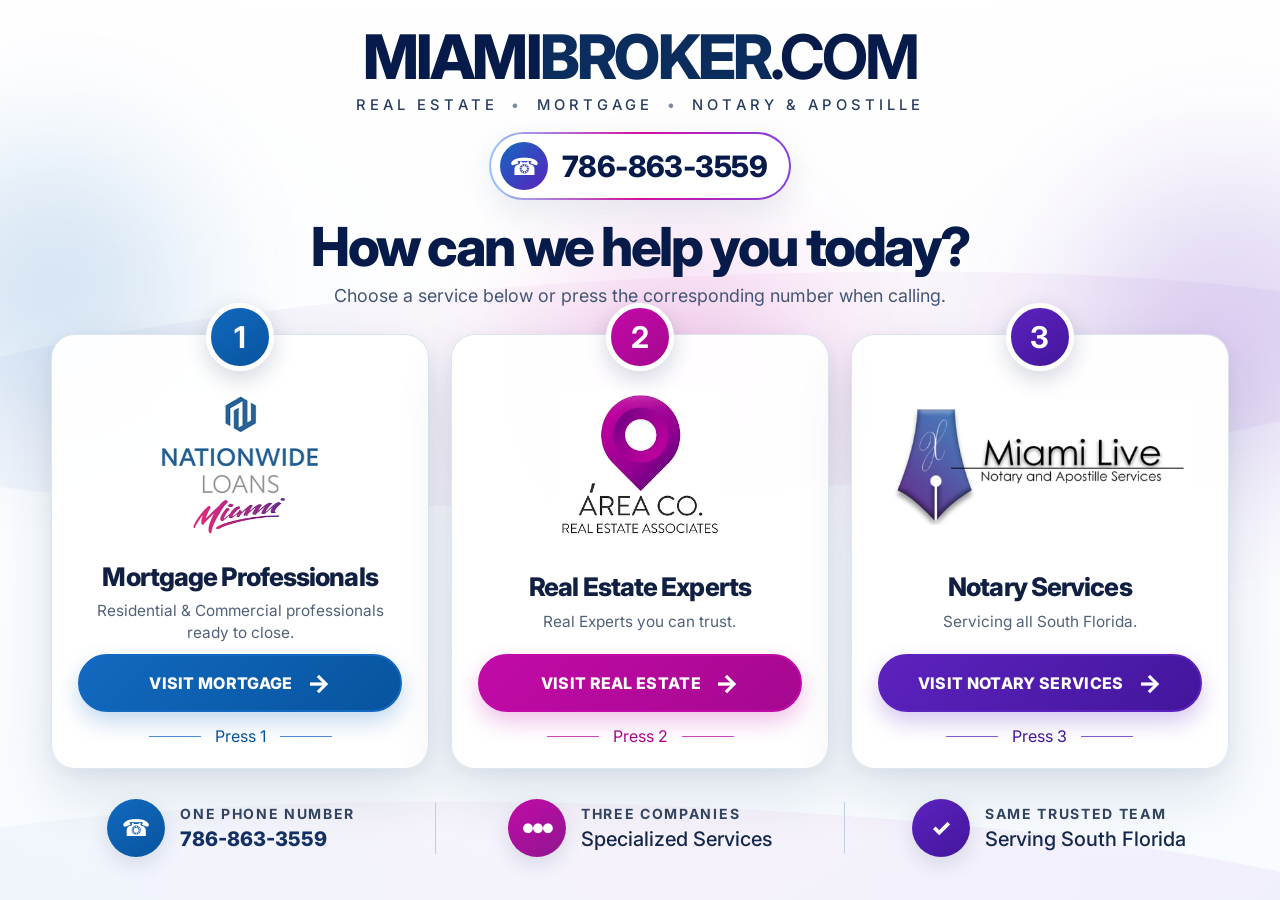
==== index.html @ 097420d4 "Add files via upload" ====
<!doctype html>
<html lang="en">
<head>
  <meta charset="utf-8" />
  <meta name="viewport" content="width=device-width, initial-scale=1" />
  <meta name="theme-color" content="#ffffff" />
  <meta name="description" content="MiamiBroker.com — Mortgage, Real Estate, Notary and Apostille services in South Florida." />
  <title>MiamiBroker.com | Mortgage · Real Estate · Notary</title>
  <link rel="preconnect" href="https://fonts.googleapis.com">
  <link rel="preconnect" href="https://fonts.gstatic.com" crossorigin>
  <link href="https://fonts.googleapis.com/css2?family=Inter:wght@400;500;600;700;800&display=swap" rel="stylesheet">
  <link rel="stylesheet" href="styles.css" />
</head>
<body>
  <main class="page-shell">
    <section class="hero" aria-labelledby="page-title">
      <div class="glow glow-blue"></div>
      <div class="glow glow-pink"></div>
      <div class="glow glow-purple"></div>

      <header class="masthead">
        <a class="wordmark" href="#top" id="top" aria-label="MiamiBroker.com home">
          <span>MIAMI</span><span>BROKER</span><span class="dot-com">.COM</span>
        </a>
        <div class="service-line">REAL ESTATE <span>•</span> MORTGAGE <span>•</span> NOTARY &amp; APOSTILLE</div>

        <a class="phone-pill" href="tel:7868633559" aria-label="Call 786-863-3559">
          <span class="phone-icon" aria-hidden="true">☎</span>
          <span>786-863-3559</span>
        </a>
      </header>

      <div class="intro">
        <h1 id="page-title">How can we help you today?</h1>
        <p>Choose a service below or press the corresponding number when calling.</p>
      </div>

      <div class="service-grid" aria-label="Choose a service">
        <article class="service-card mortgage-card">
          <div class="service-number">1</div>
          <div class="logo-wrap mortgage-logo-wrap">
            <img src="assets/nationwide-loans-miami.png" alt="Nationwide Loans Miami" />
          </div>
          <div class="card-copy">
            <h2>Mortgage Professionals</h2>
            <p>Residential &amp; Commercial professionals ready to close.</p>
          </div>
          <a class="visit-btn mortgage-btn" id="mortgage-link" href="https://nationwideloansmiami.com/">
            <span>VISIT MORTGAGE</span><span class="arrow">→</span>
          </a>
          <div class="press-label"><span></span>Press 1<span></span></div>
        </article>

        <article class="service-card realestate-card">
          <div class="service-number">2</div>
          <div class="logo-wrap area-logo-wrap">
            <img src="assets/area-co-real-estate.png" alt="Área Co. Real Estate Associates" />
          </div>
          <div class="card-copy">
            <h2>Real Estate Experts</h2>
            <p>Real Experts you can trust.</p>
          </div>
          <a class="visit-btn realestate-btn" id="realestate-link" href="https://areaco.netlify.app/">
            <span>VISIT REAL ESTATE</span><span class="arrow">→</span>
          </a>
          <div class="press-label"><span></span>Press 2<span></span></div>
        </article>

        <article class="service-card notary-card">
          <div class="service-number">3</div>
          <div class="logo-wrap notary-logo-wrap">
            <img src="assets/miami-live-notary.png" alt="Miami Live Notary and Apostille Services" />
          </div>
          <div class="card-copy">
            <h2>Notary Services</h2>
            <p>Servicing all South Florida.</p>
          </div>
          <!-- Miami Live URL is controlled in script.js. Add the URL there when the site is ready. -->
          <a class="visit-btn notary-btn" id="notary-link" href="#" aria-disabled="true">
            <span>VISIT NOTARY SERVICES</span><span class="arrow">→</span>
          </a>
          <div class="press-label"><span></span>Press 3<span></span></div>
        </article>
      </div>

      <div class="trust-row" aria-label="MiamiBroker.com advantages">
        <div class="trust-item">
          <div class="trust-icon blue">☎</div>
          <div><strong>ONE PHONE NUMBER</strong><a href="tel:7868633559">786-863-3559</a></div>
        </div>
        <div class="trust-divider"></div>
        <div class="trust-item">
          <div class="trust-icon pink">●●●</div>
          <div><strong>THREE COMPANIES</strong><span>Specialized Services</span></div>
        </div>
        <div class="trust-divider"></div>
        <div class="trust-item">
          <div class="trust-icon purple">✓</div>
          <div><strong>SAME TRUSTED TEAM</strong><span>Serving South Florida</span></div>
        </div>
      </div>
    </section>
  </main>

  <script src="script.js"></script>
</body>
</html>
---- styles.css ----
:root{
  --navy:#071b4a;
  --ink:#0a1d46;
  --muted:#4f6079;
  --blue:#1269bf;
  --blue-dark:#07549e;
  --pink:#c20aa8;
  --magenta:#d20a9a;
  --purple:#5c22be;
  --purple-dark:#43169c;
  --white:#ffffff;
  --line:#d9e3f0;
  --card-shadow:0 24px 55px rgba(16,41,82,.12), 0 4px 15px rgba(16,41,82,.05);
}

*{box-sizing:border-box}
html{scroll-behavior:smooth}
body{
  margin:0;
  font-family:"Inter",system-ui,-apple-system,BlinkMacSystemFont,"Segoe UI",sans-serif;
  color:var(--ink);
  background:#f8fbff;
  -webkit-font-smoothing:antialiased;
}

a{color:inherit}

.page-shell{min-height:100vh;overflow:hidden}
.hero{
  position:relative;
  min-height:100vh;
  padding:28px clamp(20px,4vw,72px) 36px;
  background:
    linear-gradient(180deg,rgba(255,255,255,.94) 0%,rgba(255,255,255,.88) 34%,rgba(247,251,255,.95) 100%),
    radial-gradient(circle at 9% 38%,rgba(18,105,191,.18),transparent 28%),
    radial-gradient(circle at 55% 34%,rgba(210,10,154,.13),transparent 25%),
    radial-gradient(circle at 93% 38%,rgba(92,34,190,.16),transparent 30%);
}

.hero::before,
.hero::after{
  content:"";
  position:absolute;
  left:-12%;right:-12%;
  height:220px;
  pointer-events:none;
  opacity:.72;
}
.hero::before{
  top:31%;
  transform:rotate(-3deg);
  background:linear-gradient(90deg,rgba(18,105,191,.07),rgba(210,10,154,.05),rgba(92,34,190,.07));
  border-radius:50%;
}
.hero::after{
  bottom:-125px;
  transform:rotate(2deg);
  background:linear-gradient(90deg,rgba(18,105,191,.05),rgba(210,10,154,.05),rgba(92,34,190,.08));
  border-radius:50%;
}

.glow{position:absolute;border-radius:50%;filter:blur(70px);opacity:.17;pointer-events:none}
.glow-blue{width:260px;height:260px;left:-80px;top:150px;background:var(--blue)}
.glow-pink{width:250px;height:250px;left:43%;top:250px;background:var(--pink)}
.glow-purple{width:300px;height:300px;right:-100px;top:180px;background:var(--purple)}

.masthead,.intro,.service-grid,.trust-row{position:relative;z-index:2}
.masthead{text-align:center;display:flex;flex-direction:column;align-items:center}
.wordmark{
  display:inline-flex;
  text-decoration:none;
  font-size:clamp(34px,4.8vw,72px);
  line-height:.95;
  font-weight:800;
  letter-spacing:-.045em;
  color:var(--navy);
}
.wordmark span:nth-child(2){color:#0b2d5d}
.dot-com{font-weight:700}
.service-line{
  margin-top:10px;
  font-size:clamp(11px,1.15vw,17px);
  letter-spacing:.28em;
  color:#283c5f;
  font-weight:500;
}
.service-line span{margin:0 .35em;color:#7a88a0}
.phone-pill{
  margin-top:18px;
  display:inline-flex;
  align-items:center;
  gap:14px;
  padding:8px 22px 8px 9px;
  border-radius:999px;
  background:rgba(255,255,255,.94);
  border:2px solid transparent;
  background-image:linear-gradient(#fff,#fff),linear-gradient(90deg,#95c4ff,#d50f9f,#8143df);
  background-origin:border-box;
  background-clip:padding-box,border-box;
  box-shadow:0 12px 34px rgba(28,59,107,.10);
  text-decoration:none;
  font-size:clamp(20px,2.3vw,34px);
  font-weight:800;
  letter-spacing:-.02em;
  color:var(--navy);
}
.phone-icon{
  width:48px;height:48px;border-radius:50%;display:grid;place-items:center;
  color:white;font-size:24px;background:linear-gradient(135deg,var(--blue),var(--purple));
}

.intro{text-align:center;margin:20px auto 28px}
.intro h1{margin:0;font-size:clamp(32px,4.2vw,62px);line-height:1.02;letter-spacing:-.045em;font-weight:800;color:var(--navy)}
.intro p{margin:10px 0 0;font-size:clamp(15px,1.4vw,21px);color:#445676}

.service-grid{
  max-width:1260px;margin:0 auto;
  display:grid;grid-template-columns:repeat(3,minmax(0,1fr));gap:22px;
  align-items:stretch;
}
.service-card{
  --accent:var(--blue);
  --accent-dark:var(--blue-dark);
  position:relative;
  min-height:430px;
  display:flex;flex-direction:column;align-items:center;
  padding:42px 26px 22px;
  border:1px solid rgba(219,229,241,.95);
  border-radius:24px;
  background:rgba(255,255,255,.95);
  box-shadow:var(--card-shadow);
  text-align:center;
  transition:transform .24s ease,box-shadow .24s ease,border-color .24s ease;
}
.service-card:hover{transform:translateY(-5px);box-shadow:0 32px 65px rgba(16,41,82,.16);border-color:color-mix(in srgb,var(--accent) 25%,white)}
.realestate-card{--accent:var(--pink);--accent-dark:#a5088f}
.notary-card{--accent:var(--purple);--accent-dark:var(--purple-dark)}
.service-number{
  position:absolute;top:-32px;left:50%;transform:translateX(-50%);
  width:68px;height:68px;border-radius:50%;display:grid;place-items:center;
  color:white;font-size:30px;font-weight:700;background:linear-gradient(145deg,var(--accent),var(--accent-dark));
  border:5px solid white;box-shadow:0 8px 22px rgba(16,41,82,.18);
}
.logo-wrap{height:175px;width:100%;display:flex;align-items:center;justify-content:center;padding:10px}
.logo-wrap img{display:block;max-width:100%;max-height:150px;object-fit:contain}
.area-logo-wrap img{max-height:154px}
.notary-logo-wrap img{max-height:136px}
.card-copy{min-height:102px;display:flex;flex-direction:column;justify-content:center}
.card-copy h2{margin:0;font-size:clamp(23px,2vw,31px);letter-spacing:-.035em;line-height:1.12;color:#101f42;font-weight:800}
.card-copy p{margin:9px auto 0;max-width:340px;font-size:clamp(15px,1.2vw,19px);line-height:1.42;color:#52617a}
.visit-btn{
  width:100%;min-height:58px;margin-top:auto;
  display:flex;align-items:center;justify-content:center;gap:14px;
  border-radius:999px;border:2px solid var(--accent);
  background:linear-gradient(135deg,var(--accent),var(--accent-dark));
  color:white;text-decoration:none;font-size:16px;font-weight:800;letter-spacing:.02em;
  box-shadow:0 10px 22px color-mix(in srgb,var(--accent) 25%,transparent);
  transition:background .2s ease,color .2s ease,transform .2s ease,box-shadow .2s ease;
}
.visit-btn .arrow{font-size:25px;line-height:1;transition:transform .2s ease}
.visit-btn:hover,
.visit-btn:focus-visible{
  background:white;
  color:var(--accent-dark);
  transform:translateY(-2px);
  box-shadow:0 12px 25px rgba(13,38,78,.12);
  outline:none;
}
.visit-btn:hover .arrow,.visit-btn:focus-visible .arrow{transform:translateX(5px)}
.press-label{margin-top:14px;display:flex;align-items:center;justify-content:center;gap:14px;color:var(--accent-dark);font-size:16px}
.press-label span{width:52px;height:1px;background:var(--accent);opacity:.75}

.trust-row{
  max-width:1260px;margin:30px auto 0;
  display:grid;grid-template-columns:1fr 1px 1fr 1px 1fr;gap:24px;align-items:center;
}
.trust-divider{height:52px;background:#bfd0e4}
.trust-item{display:flex;align-items:center;justify-content:center;gap:15px}
.trust-icon{width:58px;height:58px;border-radius:50%;display:grid;place-items:center;color:white;font-size:23px;font-weight:800;box-shadow:0 8px 20px rgba(23,54,98,.13)}
.trust-icon.blue{background:linear-gradient(145deg,var(--blue),var(--blue-dark))}
.trust-icon.pink{background:linear-gradient(145deg,var(--pink),#8e178f);font-size:13px;letter-spacing:-2px}
.trust-icon.purple{background:linear-gradient(145deg,var(--purple),var(--purple-dark))}
.trust-item strong{display:block;font-size:14px;letter-spacing:.12em;color:#32445f}
.trust-item span,.trust-item a{display:block;margin-top:5px;font-size:20px;text-decoration:none;color:#15284c;font-weight:500}
.trust-item:first-child a{font-weight:800;color:#133064}

@media (max-width:980px){
  .hero{padding-top:24px}
  .service-grid{grid-template-columns:1fr;max-width:620px;gap:52px}
  .service-card{min-height:auto;padding:42px 24px 24px}
  .logo-wrap{height:160px}
  .card-copy{min-height:auto;margin-bottom:24px}
  .trust-row{max-width:620px;grid-template-columns:1fr;gap:18px;margin-top:28px}
  .trust-divider{display:none}
  .trust-item{justify-content:flex-start;padding:0 16px}
}

@media (max-width:600px){
  .hero{padding:22px 14px 28px}
  .wordmark{font-size:clamp(31px,11vw,48px)}
  .service-line{letter-spacing:.17em;line-height:1.55;padding:0 8px}
  .phone-pill{gap:9px;padding-right:16px;font-size:22px}
  .phone-icon{width:42px;height:42px;font-size:20px}
  .intro{margin:20px auto 48px}
  .intro h1{font-size:37px}
  .intro p{font-size:15px;line-height:1.5}
  .service-card{border-radius:20px;padding-left:18px;padding-right:18px}
  .logo-wrap{height:150px}
  .visit-btn{min-height:55px;font-size:14px}
  .trust-item span,.trust-item a{font-size:18px}
}
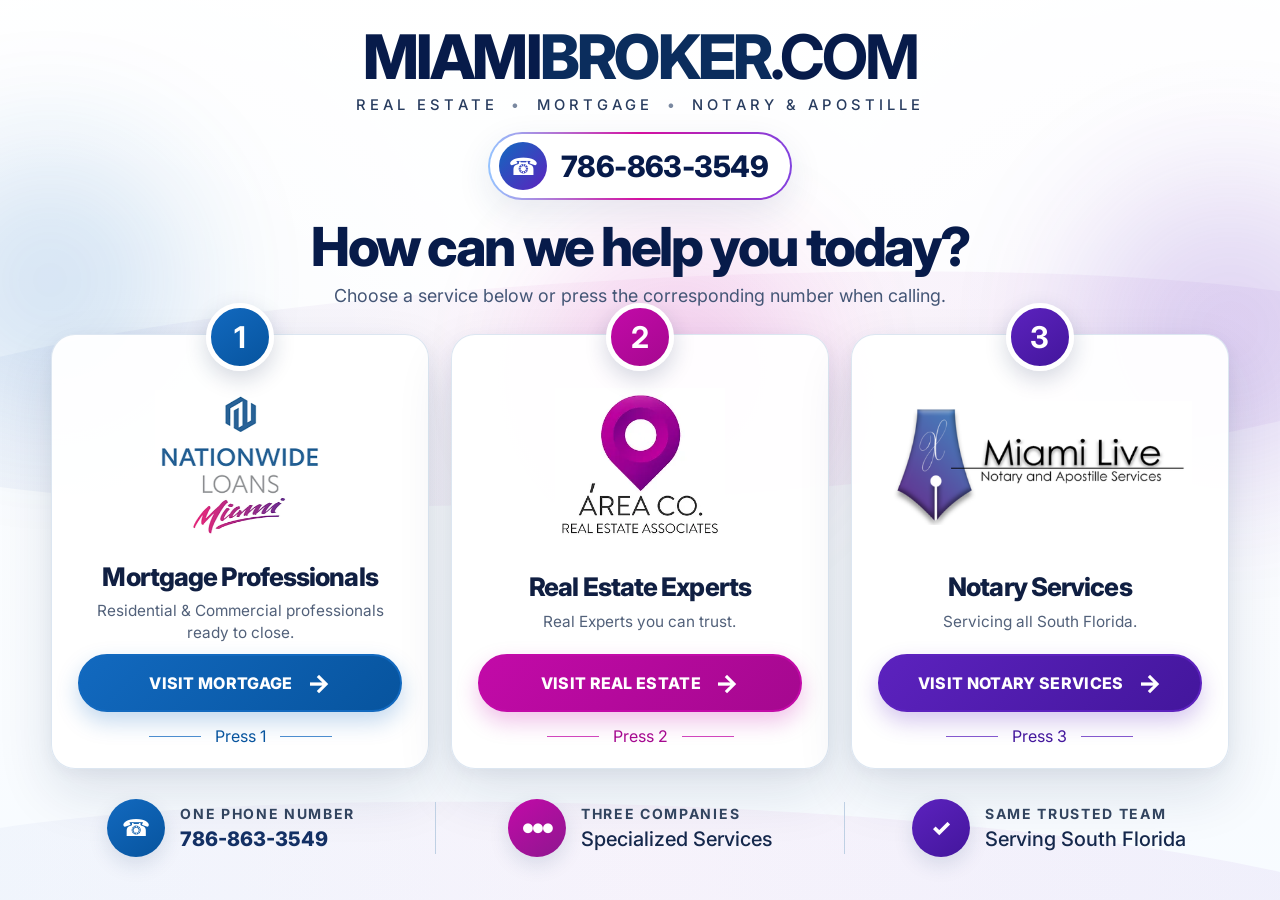
==== commit 09460115: "Add files via upload" ====
--- a/index.html
+++ b/index.html
@@ -24,9 +24,9 @@
         </a>
         <div class="service-line">REAL ESTATE <span>•</span> MORTGAGE <span>•</span> NOTARY &amp; APOSTILLE</div>
 
-        <a class="phone-pill" href="tel:7868633559" aria-label="Call 786-863-3559">
+        <a class="phone-pill" href="tel:7868633549" aria-label="Call 786-863-3549">
           <span class="phone-icon" aria-hidden="true">☎</span>
-          <span>786-863-3559</span>
+          <span>786-863-3549</span>
         </a>
       </header>
 
@@ -86,7 +86,7 @@
       <div class="trust-row" aria-label="MiamiBroker.com advantages">
         <div class="trust-item">
           <div class="trust-icon blue">☎</div>
-          <div><strong>ONE PHONE NUMBER</strong><a href="tel:7868633559">786-863-3559</a></div>
+          <div><strong>ONE PHONE NUMBER</strong><a href="tel:7868633549">786-863-3549</a></div>
         </div>
         <div class="trust-divider"></div>
         <div class="trust-item">
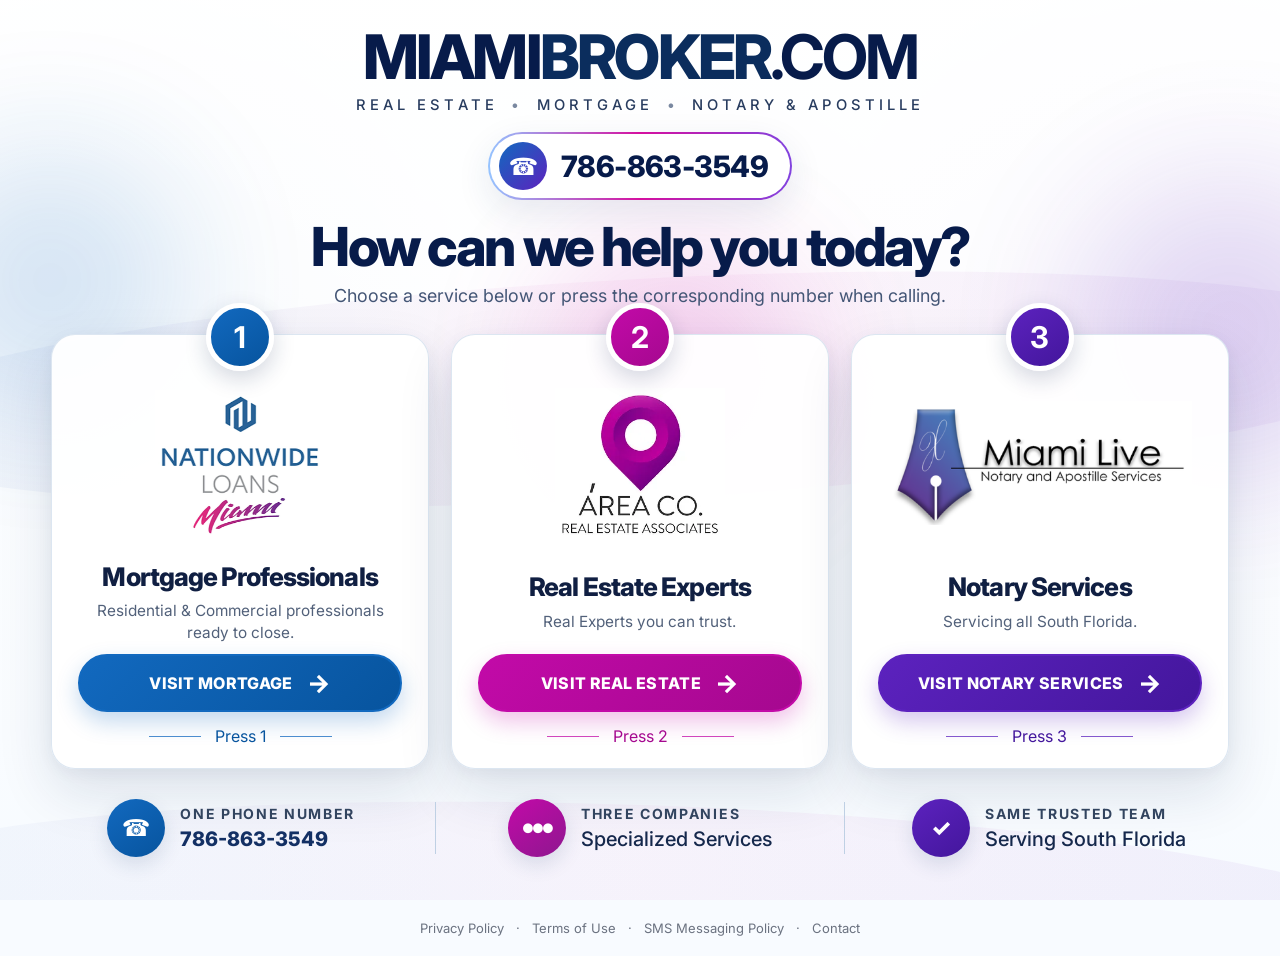
==== commit 8d21fc93: "Update index.html" ====
--- a/index.html
+++ b/index.html
@@ -103,5 +103,20 @@
   </main>
 
   <script src="script.js"></script>
+  <footer style="
+  text-align:center;
+  padding:20px 15px;
+  font-family:Inter, Arial, sans-serif;
+  font-size:13px;
+  color:#6b7280;
+">
+  <a href="/legal/#privacy" style="color:inherit;text-decoration:none;">Privacy Policy</a>
+  <span style="margin:0 8px;">·</span>
+  <a href="/legal/#terms" style="color:inherit;text-decoration:none;">Terms of Use</a>
+  <span style="margin:0 8px;">·</span>
+  <a href="/legal/#sms" style="color:inherit;text-decoration:none;">SMS Messaging Policy</a>
+  <span style="margin:0 8px;">·</span>
+  <a href="/legal/#contact" style="color:inherit;text-decoration:none;">Contact</a>
+</footer>
 </body>
 </html>
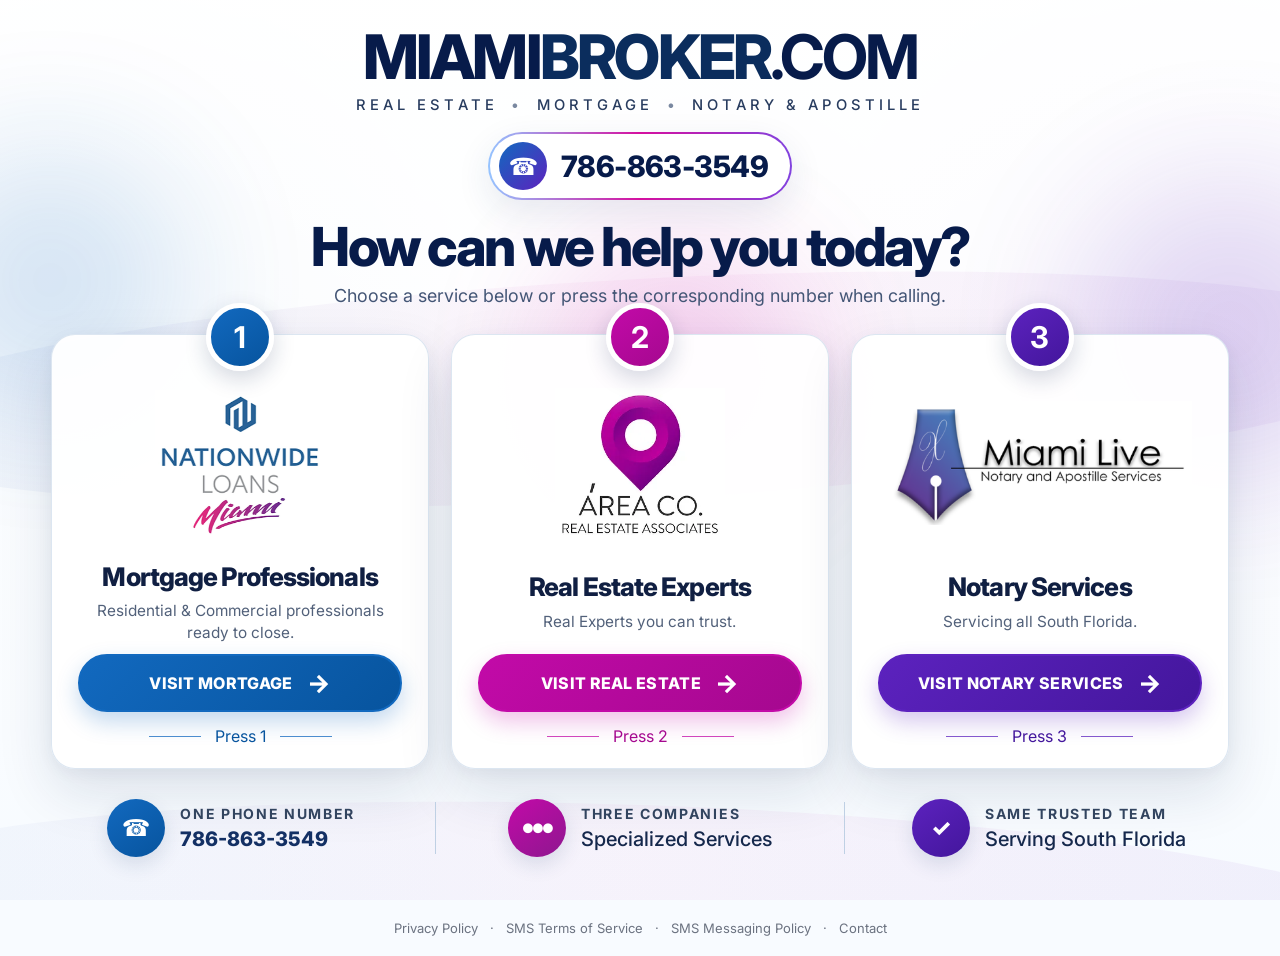
==== commit 2c671b72: "Update index.html" ====
--- a/index.html
+++ b/index.html
@@ -112,7 +112,7 @@
 ">
   <a href="/legal/#privacy" style="color:inherit;text-decoration:none;">Privacy Policy</a>
   <span style="margin:0 8px;">·</span>
-  <a href="/legal/#terms" style="color:inherit;text-decoration:none;">Terms of Use</a>
+  <a href="/legal/#terms" style="color:inherit;text-decoration:none;">SMS Terms of Service</a>
   <span style="margin:0 8px;">·</span>
   <a href="/legal/#sms" style="color:inherit;text-decoration:none;">SMS Messaging Policy</a>
   <span style="margin:0 8px;">·</span>
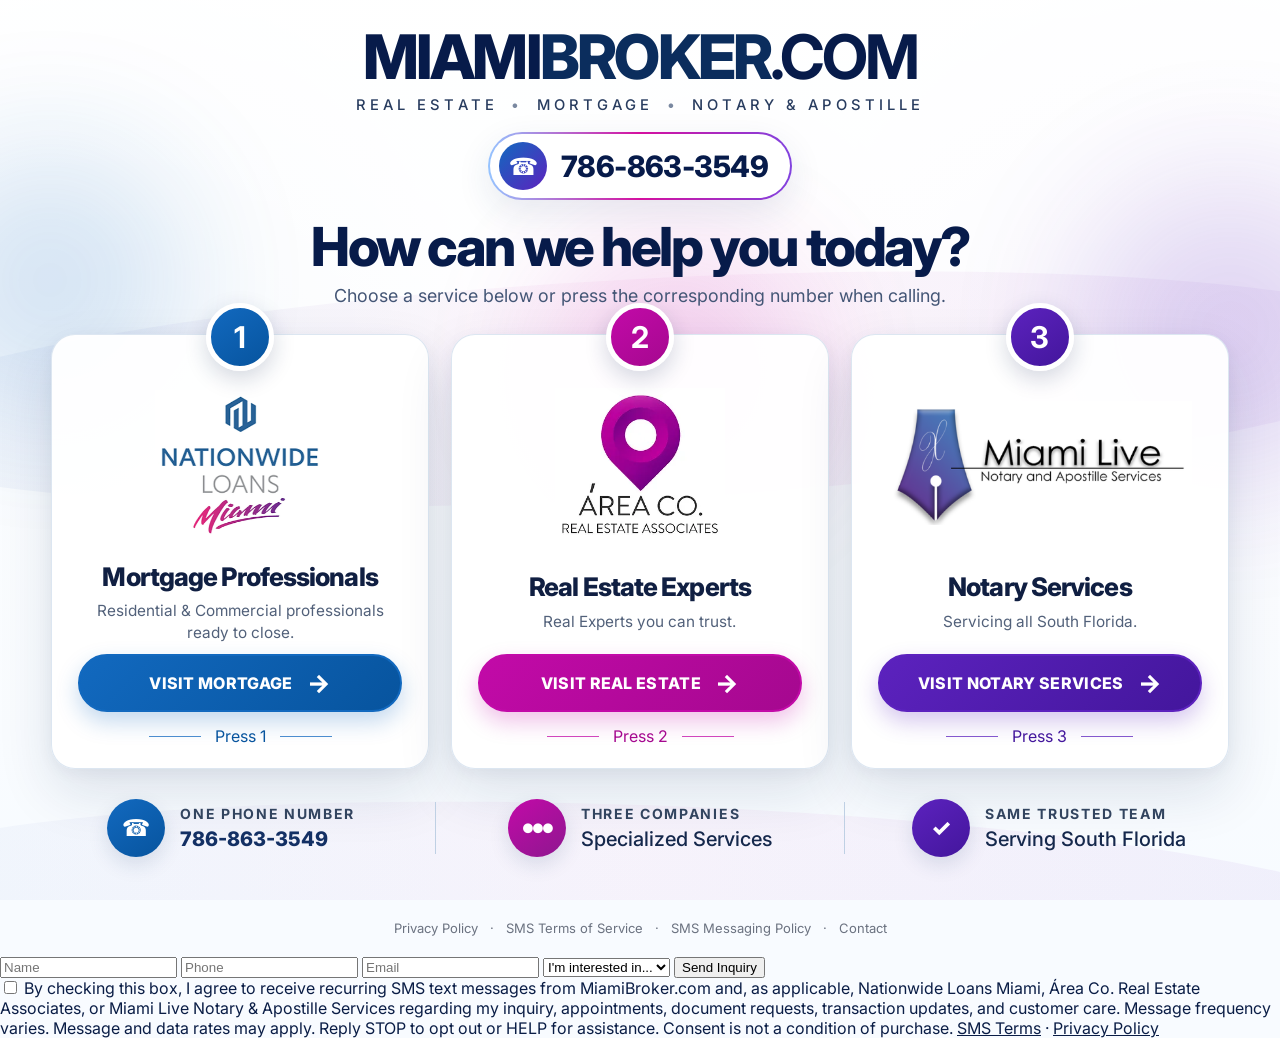
==== commit f56aa8e5: "Update index.html" ====
--- a/index.html
+++ b/index.html
@@ -120,3 +120,72 @@
 </footer>
 </body>
 </html>
+<!-- COMPACT CONTACT / SMS OPT-IN FORM -->
+<section class="mini-contact">
+  <form
+    name="miamibroker-contact"
+    method="POST"
+    data-netlify="true"
+    action="/"
+    class="mini-contact-form"
+  >
+    <input type="hidden" name="form-name" value="miamibroker-contact">
+
+    <div class="mini-contact-top">
+
+      <input
+        type="text"
+        name="name"
+        placeholder="Name"
+        aria-label="Name"
+        required
+      >
+
+      <input
+        type="tel"
+        name="phone"
+        placeholder="Phone"
+        aria-label="Phone"
+        required
+      >
+
+      <input
+        type="email"
+        name="email"
+        placeholder="Email"
+        aria-label="Email"
+      >
+
+      <select name="service" aria-label="Service">
+        <option value="">I'm interested in...</option>
+        <option value="Nationwide Loans Miami">Mortgage</option>
+        <option value="Area Co Real Estate Associates">Real Estate</option>
+        <option value="Miami Live Notary and Apostille">Notary / Apostille</option>
+      </select>
+
+      <button type="submit">Send Inquiry</button>
+
+    </div>
+
+    <label class="sms-consent">
+      <input
+        type="checkbox"
+        name="sms_consent"
+        value="Yes"
+      >
+
+      <span>
+        By checking this box, I agree to receive recurring SMS text messages
+        from MiamiBroker.com and, as applicable, Nationwide Loans Miami,
+        Área Co. Real Estate Associates, or Miami Live Notary & Apostille
+        Services regarding my inquiry, appointments, document requests,
+        transaction updates, and customer care. Message frequency varies.
+        Message and data rates may apply. Reply STOP to opt out or HELP for
+        assistance. Consent is not a condition of purchase.
+        <a href="/legal/#terms">SMS Terms</a> ·
+        <a href="/legal/#privacy">Privacy Policy</a>
+      </span>
+    </label>
+
+  </form>
+</section>
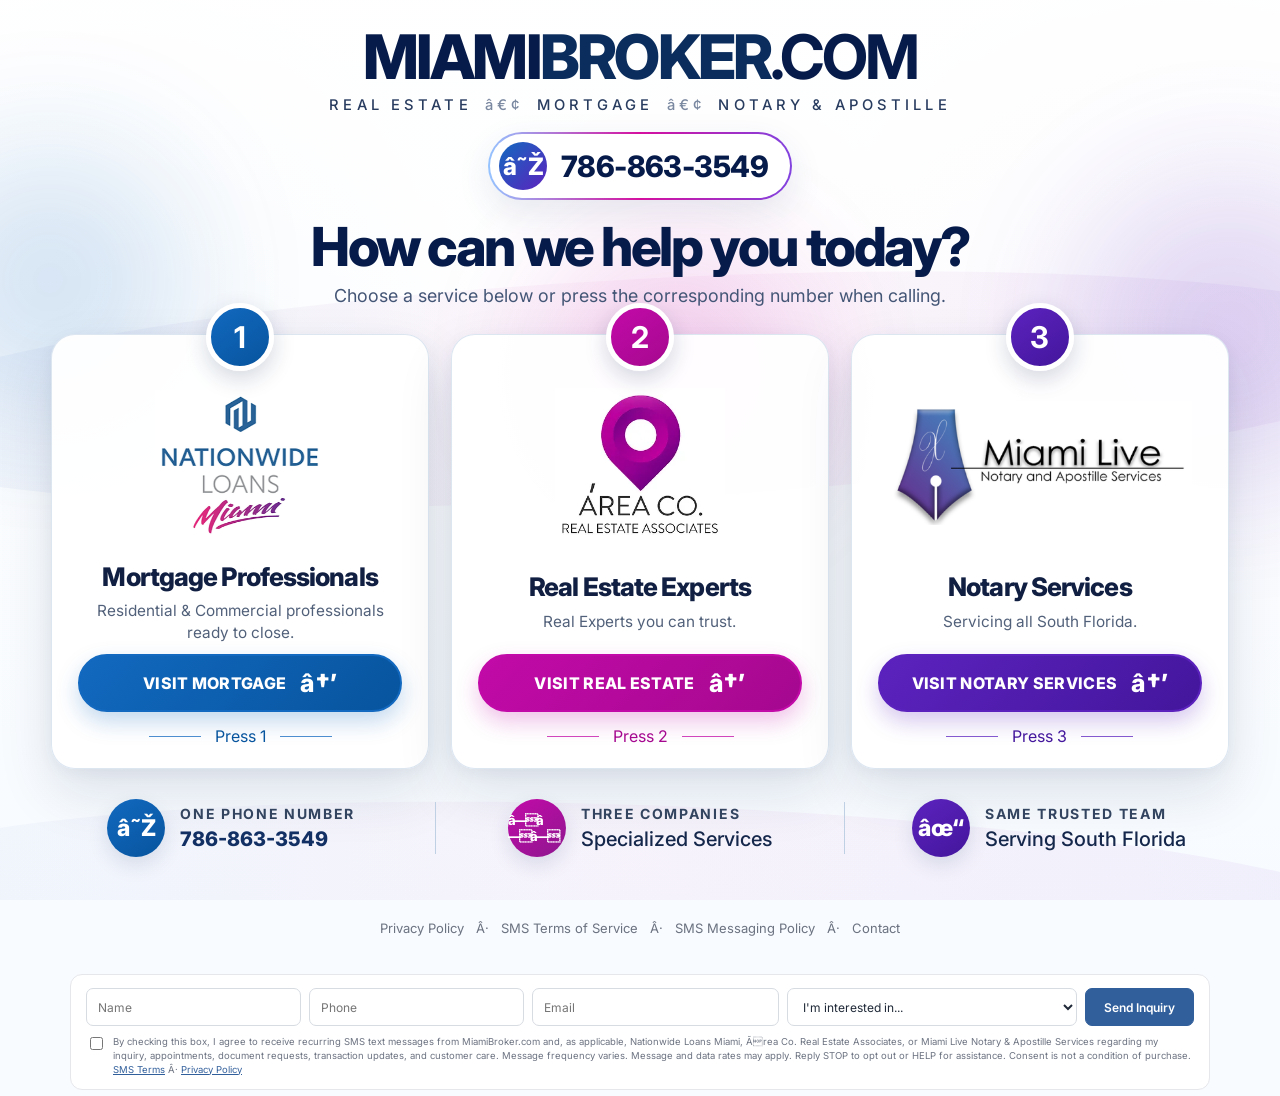
==== commit 237939ad: "Update index.html" ====
--- a/index.html
+++ b/index.html
@@ -1,5 +1,107 @@
 <!doctype html>
 <html lang="en">
+  <style>
+  .mini-contact {
+    width: 100%;
+    max-width: 1180px;
+    margin: 18px auto 6px;
+    padding: 0 20px;
+    font-family: Inter, Arial, sans-serif;
+  }
+
+  .mini-contact-form {
+    padding: 13px 15px;
+    border: 1px solid #e5e7eb;
+    border-radius: 12px;
+    background: #ffffff;
+  }
+
+  .mini-contact-top {
+    display: grid;
+    grid-template-columns: 1fr 1fr 1.15fr 1.35fr auto;
+    gap: 8px;
+    align-items: center;
+  }
+
+  .mini-contact input[type="text"],
+  .mini-contact input[type="tel"],
+  .mini-contact input[type="email"],
+  .mini-contact select {
+    width: 100%;
+    height: 38px;
+    padding: 0 11px;
+    border: 1px solid #d7dce2;
+    border-radius: 7px;
+    background: #fff;
+    color: #1f2937;
+    font-family: inherit;
+    font-size: 12px;
+    outline: none;
+  }
+
+  .mini-contact input:focus,
+  .mini-contact select:focus {
+    border-color: #315f9b;
+  }
+
+  .mini-contact button {
+    height: 38px;
+    padding: 0 18px;
+    border: 1px solid #315f9b;
+    border-radius: 7px;
+    background: #315f9b;
+    color: #ffffff;
+    font-family: inherit;
+    font-size: 12px;
+    font-weight: 600;
+    cursor: pointer;
+    white-space: nowrap;
+    transition: all .2s ease;
+  }
+
+  .mini-contact button:hover {
+    background: #ffffff;
+    color: #315f9b;
+  }
+
+  .sms-consent {
+    display: flex;
+    align-items: flex-start;
+    gap: 7px;
+    margin-top: 9px;
+    color: #6b7280;
+    font-size: 9.5px;
+    line-height: 1.45;
+  }
+
+  .sms-consent input {
+    margin-top: 2px;
+    flex: 0 0 auto;
+  }
+
+  .sms-consent a {
+    color: #315f9b;
+    text-decoration: underline;
+  }
+
+  @media (max-width: 850px) {
+    .mini-contact-top {
+      grid-template-columns: 1fr 1fr;
+    }
+
+    .mini-contact button {
+      width: 100%;
+    }
+  }
+
+  @media (max-width: 520px) {
+    .mini-contact-top {
+      grid-template-columns: 1fr;
+    }
+  }
+</style>
+
+</head>
 <head>
   <meta charset="utf-8" />
   <meta name="viewport" content="width=device-width, initial-scale=1" />
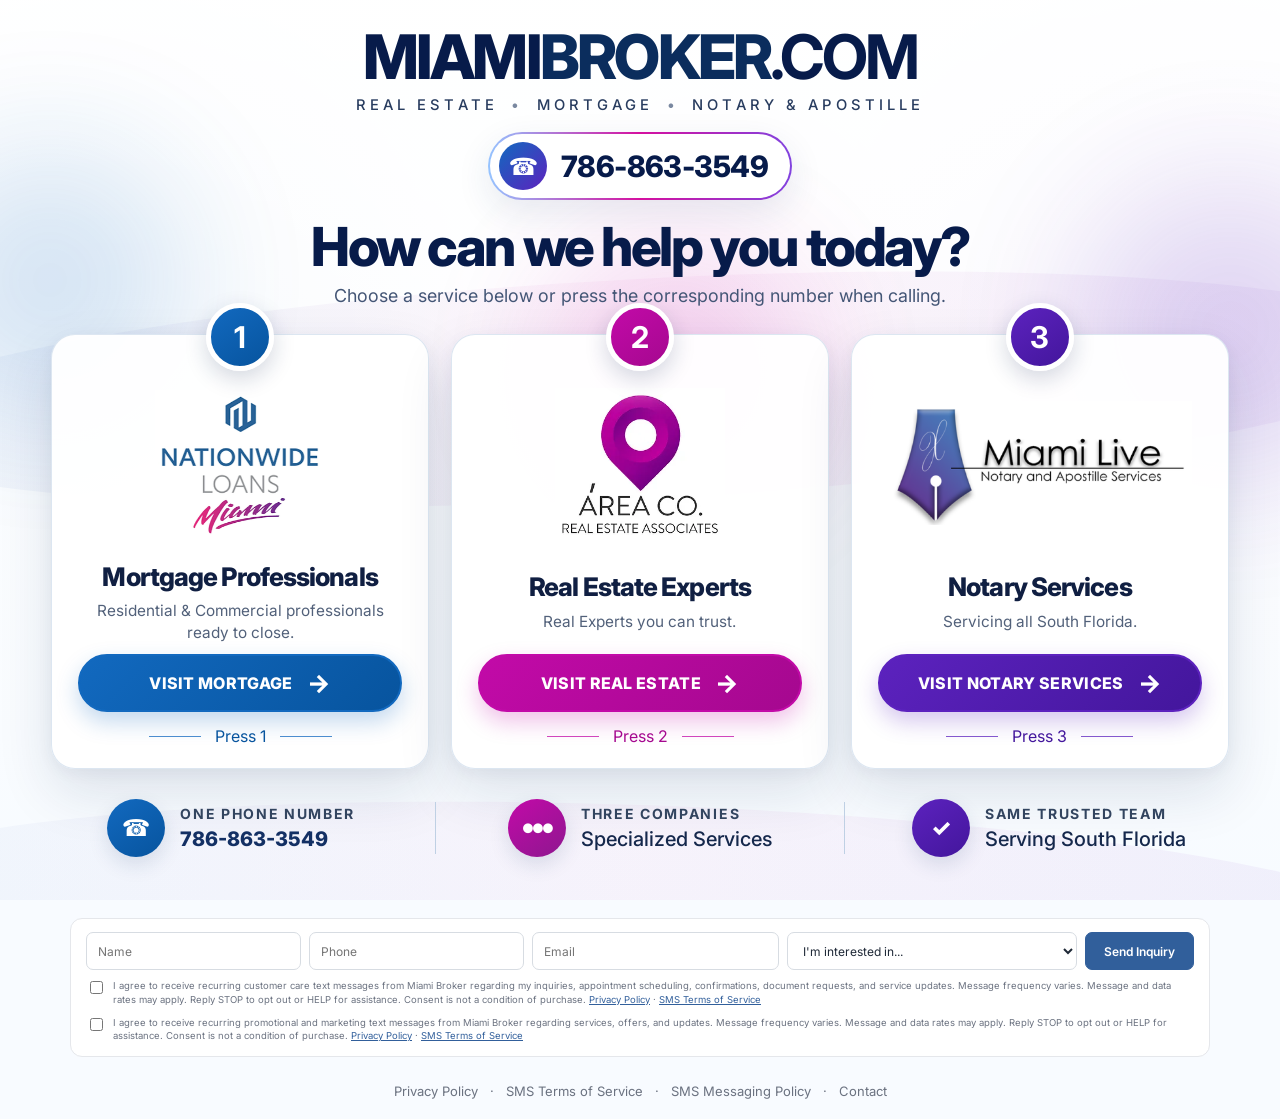
==== commit 537c542b: "Update index.html" ====
--- a/index.html
+++ b/index.html
@@ -1,5 +1,6 @@
 <!doctype html>
 <html lang="en">
+<head>
   <style>
   .mini-contact {
     width: 100%;
@@ -101,8 +102,6 @@
   }
 </style>
 
-</head>
-<head>
   <meta charset="utf-8" />
   <meta name="viewport" content="width=device-width, initial-scale=1" />
   <meta name="theme-color" content="#ffffff" />
@@ -203,9 +202,102 @@
       </div>
     </section>
   </main>
-
-  <script src="script.js"></script>
-  <footer style="
+<!-- COMPACT CONTACT / SMS OPT-IN FORM -->
+<section class="mini-contact">
+  <form
+    name="miamibroker-contact"
+    method="POST"
+    data-netlify="true"
+    action="/"
+    class="mini-contact-form"
+  >
+    <input type="hidden" name="form-name" value="miamibroker-contact">
+
+    <div class="mini-contact-top">
+
+      <input
+        type="text"
+        name="name"
+        placeholder="Name"
+        aria-label="Name"
+        required
+      >
+
+      <input
+        type="tel"
+        name="phone"
+        placeholder="Phone"
+        aria-label="Phone"
+        required
+      >
+
+      <input
+        type="email"
+        name="email"
+        placeholder="Email"
+        aria-label="Email"
+      >
+
+      <select name="service" aria-label="Service">
+        <option value="">I'm interested in...</option>
+        <option value="Nationwide Loans Miami">Mortgage</option>
+        <option value="Area Co Real Estate Associates">Real Estate</option>
+        <option value="Miami Live Notary and Apostille">Notary / Apostille</option>
+      </select>
+
+      <button type="submit">Send Inquiry</button>
+
+    </div>
+
+   
+
+<!-- CUSTOMER CARE SMS CONSENT -->
+<label class="sms-consent">
+  <input
+    type="checkbox"
+    name="sms_consent"
+    value="Yes"
+  >
+
+  <span>
+    I agree to receive recurring customer care text messages from
+    Miami Broker regarding my inquiries, appointment scheduling,
+    confirmations, document requests, and service updates.
+    Message frequency varies. Message and data rates may apply.
+    Reply STOP to opt out or HELP for assistance.
+    Consent is not a condition of purchase.
+    <a href="/legal/#privacy">Privacy Policy</a> ·
+    <a href="/legal/#terms">SMS Terms of Service</a>
+  </span>
+</label>
+
+<!-- OPTIONAL MARKETING SMS CONSENT -->
+<label class="sms-consent">
+  <input
+    type="checkbox"
+    name="marketing_sms_consent"
+    value="Yes"
+  >
+
+  <span>
+    I agree to receive recurring promotional and marketing text
+    messages from Miami Broker regarding services, offers,
+    and updates. Message frequency varies.
+    Message and data rates may apply.
+    Reply STOP to opt out or HELP for assistance.
+    Consent is not a condition of purchase.
+    <a href="/legal/#privacy">Privacy Policy</a> ·
+    <a href="/legal/#terms">SMS Terms of Service</a>
+  </span>
+</label>
+     
+    
+
+  </form>
+  </section>
+
+<script src="script.js"></script>
+ <footer style="
   text-align:center;
   padding:20px 15px;
   font-family:Inter, Arial, sans-serif;
@@ -222,72 +314,5 @@
 </footer>
 </body>
 </html>
-<!-- COMPACT CONTACT / SMS OPT-IN FORM -->
-<section class="mini-contact">
-  <form
-    name="miamibroker-contact"
-    method="POST"
-    data-netlify="true"
-    action="/"
-    class="mini-contact-form"
-  >
-    <input type="hidden" name="form-name" value="miamibroker-contact">
-
-    <div class="mini-contact-top">
-
-      <input
-        type="text"
-        name="name"
-        placeholder="Name"
-        aria-label="Name"
-        required
-      >
-
-      <input
-        type="tel"
-        name="phone"
-        placeholder="Phone"
-        aria-label="Phone"
-        required
-      >
-
-      <input
-        type="email"
-        name="email"
-        placeholder="Email"
-        aria-label="Email"
-      >
-
-      <select name="service" aria-label="Service">
-        <option value="">I'm interested in...</option>
-        <option value="Nationwide Loans Miami">Mortgage</option>
-        <option value="Area Co Real Estate Associates">Real Estate</option>
-        <option value="Miami Live Notary and Apostille">Notary / Apostille</option>
-      </select>
-
-      <button type="submit">Send Inquiry</button>
-
-    </div>
-
-    <label class="sms-consent">
-      <input
-        type="checkbox"
-        name="sms_consent"
-        value="Yes"
-      >
-
-      <span>
-        By checking this box, I agree to receive recurring SMS text messages
-        from MiamiBroker.com and, as applicable, Nationwide Loans Miami,
-        Área Co. Real Estate Associates, or Miami Live Notary & Apostille
-        Services regarding my inquiry, appointments, document requests,
-        transaction updates, and customer care. Message frequency varies.
-        Message and data rates may apply. Reply STOP to opt out or HELP for
-        assistance. Consent is not a condition of purchase.
-        <a href="/legal/#terms">SMS Terms</a> ·
-        <a href="/legal/#privacy">Privacy Policy</a>
-      </span>
-    </label>
-
-  </form>
-</section>
+
+
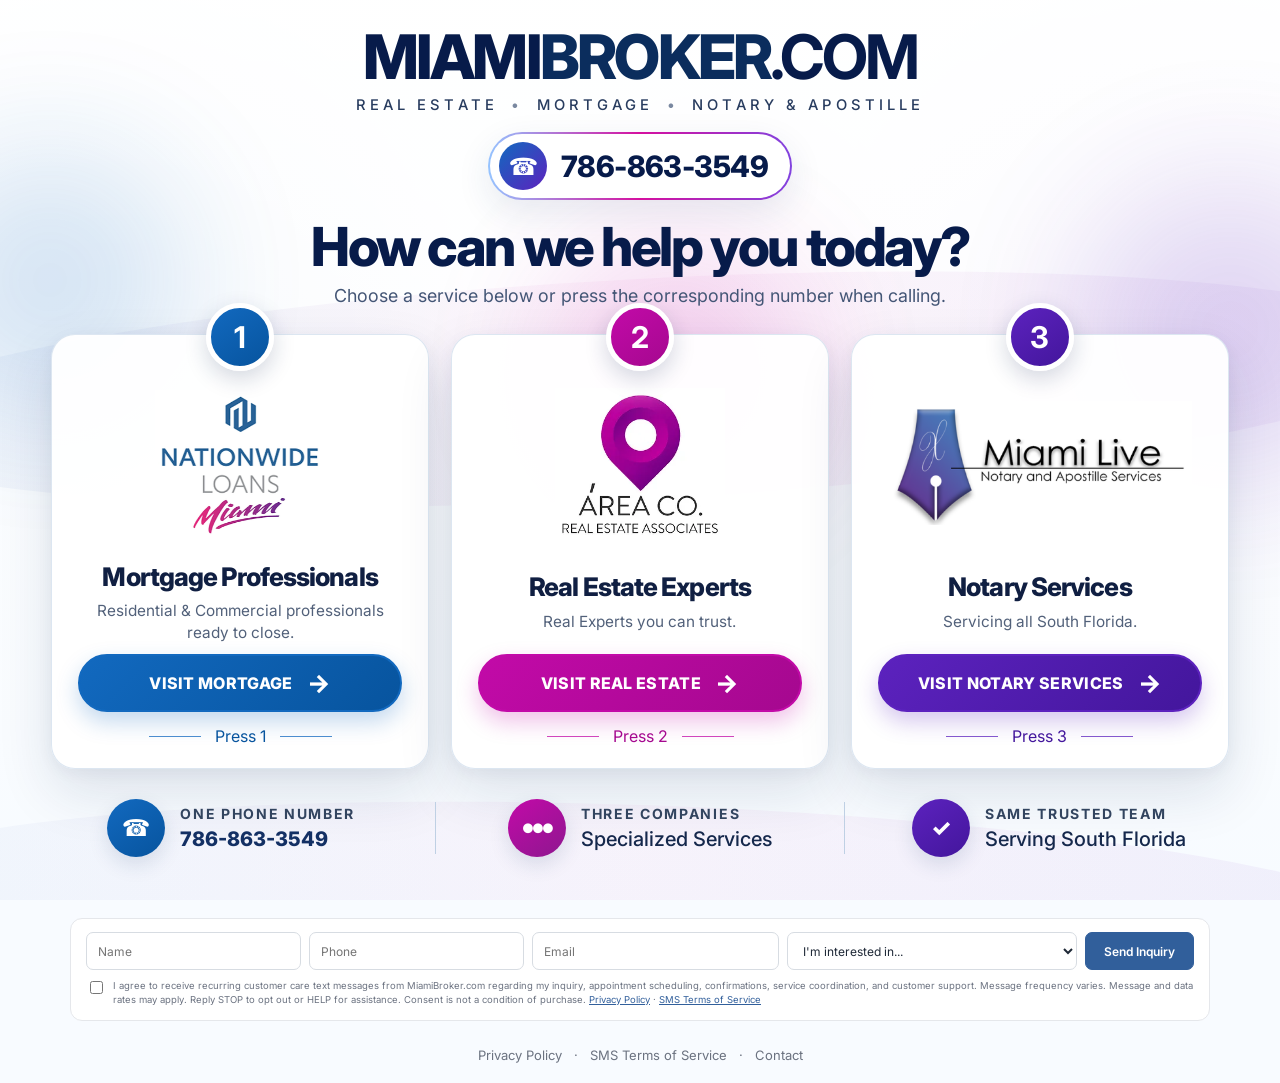
==== commit 780beecd: "Update index.html" ====
--- a/index.html
+++ b/index.html
@@ -112,7 +112,9 @@
   <link href="https://fonts.googleapis.com/css2?family=Inter:wght@400;500;600;700;800&display=swap" rel="stylesheet">
   <link rel="stylesheet" href="styles.css" />
 </head>
+
 <body>
+
   <main class="page-shell">
     <section class="hero" aria-labelledby="page-title">
       <div class="glow glow-blue"></div>
@@ -123,7 +125,10 @@
         <a class="wordmark" href="#top" id="top" aria-label="MiamiBroker.com home">
           <span>MIAMI</span><span>BROKER</span><span class="dot-com">.COM</span>
         </a>
-        <div class="service-line">REAL ESTATE <span>•</span> MORTGAGE <span>•</span> NOTARY &amp; APOSTILLE</div>
+
+        <div class="service-line">
+          REAL ESTATE <span>•</span> MORTGAGE <span>•</span> NOTARY &amp; APOSTILLE
+        </div>
 
         <a class="phone-pill" href="tel:7868633549" aria-label="Call 786-863-3549">
           <span class="phone-icon" aria-hidden="true">☎</span>
@@ -137,182 +142,274 @@
       </div>
 
       <div class="service-grid" aria-label="Choose a service">
+
         <article class="service-card mortgage-card">
           <div class="service-number">1</div>
+
           <div class="logo-wrap mortgage-logo-wrap">
             <img src="assets/nationwide-loans-miami.png" alt="Nationwide Loans Miami" />
           </div>
+
           <div class="card-copy">
             <h2>Mortgage Professionals</h2>
             <p>Residential &amp; Commercial professionals ready to close.</p>
           </div>
-          <a class="visit-btn mortgage-btn" id="mortgage-link" href="https://nationwideloansmiami.com/">
-            <span>VISIT MORTGAGE</span><span class="arrow">→</span>
+
+          <a
+            class="visit-btn mortgage-btn"
+            id="mortgage-link"
+            href="https://nationwideloansmiami.com/"
+          >
+            <span>VISIT MORTGAGE</span>
+            <span class="arrow">→</span>
           </a>
-          <div class="press-label"><span></span>Press 1<span></span></div>
+
+          <div class="press-label">
+            <span></span>Press 1<span></span>
+          </div>
         </article>
+
 
         <article class="service-card realestate-card">
           <div class="service-number">2</div>
+
           <div class="logo-wrap area-logo-wrap">
-            <img src="assets/area-co-real-estate.png" alt="Área Co. Real Estate Associates" />
-          </div>
+            <img
+              src="assets/area-co-real-estate.png"
+              alt="Área Co. Real Estate Associates"
+            />
+          </div>
+
           <div class="card-copy">
             <h2>Real Estate Experts</h2>
             <p>Real Experts you can trust.</p>
           </div>
-          <a class="visit-btn realestate-btn" id="realestate-link" href="https://areaco.netlify.app/">
-            <span>VISIT REAL ESTATE</span><span class="arrow">→</span>
+
+          <a
+            class="visit-btn realestate-btn"
+            id="realestate-link"
+            href="https://areaco.netlify.app/"
+          >
+            <span>VISIT REAL ESTATE</span>
+            <span class="arrow">→</span>
           </a>
-          <div class="press-label"><span></span>Press 2<span></span></div>
+
+          <div class="press-label">
+            <span></span>Press 2<span></span>
+          </div>
         </article>
+
 
         <article class="service-card notary-card">
           <div class="service-number">3</div>
+
           <div class="logo-wrap notary-logo-wrap">
-            <img src="assets/miami-live-notary.png" alt="Miami Live Notary and Apostille Services" />
-          </div>
+            <img
+              src="assets/miami-live-notary.png"
+              alt="Miami Live Notary and Apostille Services"
+            />
+          </div>
+
           <div class="card-copy">
             <h2>Notary Services</h2>
             <p>Servicing all South Florida.</p>
           </div>
+
           <!-- Miami Live URL is controlled in script.js. Add the URL there when the site is ready. -->
-          <a class="visit-btn notary-btn" id="notary-link" href="#" aria-disabled="true">
-            <span>VISIT NOTARY SERVICES</span><span class="arrow">→</span>
+          <a
+            class="visit-btn notary-btn"
+            id="notary-link"
+            href="#"
+            aria-disabled="true"
+          >
+            <span>VISIT NOTARY SERVICES</span>
+            <span class="arrow">→</span>
           </a>
-          <div class="press-label"><span></span>Press 3<span></span></div>
+
+          <div class="press-label">
+            <span></span>Press 3<span></span>
+          </div>
         </article>
+
       </div>
 
+
       <div class="trust-row" aria-label="MiamiBroker.com advantages">
+
         <div class="trust-item">
           <div class="trust-icon blue">☎</div>
-          <div><strong>ONE PHONE NUMBER</strong><a href="tel:7868633549">786-863-3549</a></div>
+          <div>
+            <strong>ONE PHONE NUMBER</strong>
+            <a href="tel:7868633549">786-863-3549</a>
+          </div>
         </div>
+
         <div class="trust-divider"></div>
+
         <div class="trust-item">
           <div class="trust-icon pink">●●●</div>
-          <div><strong>THREE COMPANIES</strong><span>Specialized Services</span></div>
+          <div>
+            <strong>THREE COMPANIES</strong>
+            <span>Specialized Services</span>
+          </div>
         </div>
+
         <div class="trust-divider"></div>
+
         <div class="trust-item">
           <div class="trust-icon purple">✓</div>
-          <div><strong>SAME TRUSTED TEAM</strong><span>Serving South Florida</span></div>
+          <div>
+            <strong>SAME TRUSTED TEAM</strong>
+            <span>Serving South Florida</span>
+          </div>
         </div>
+
       </div>
     </section>
   </main>
-<!-- COMPACT CONTACT / SMS OPT-IN FORM -->
-<section class="mini-contact">
-  <form
-    name="miamibroker-contact"
-    method="POST"
-    data-netlify="true"
-    action="/"
-    class="mini-contact-form"
-  >
-    <input type="hidden" name="form-name" value="miamibroker-contact">
-
-    <div class="mini-contact-top">
+
+
+  <!-- COMPACT CONTACT / CUSTOMER CARE SMS OPT-IN FORM -->
+
+  <section class="mini-contact">
+
+    <form
+      name="miamibroker-contact"
+      method="POST"
+      data-netlify="true"
+      action="/"
+      class="mini-contact-form"
+    >
 
       <input
-        type="text"
-        name="name"
-        placeholder="Name"
-        aria-label="Name"
-        required
+        type="hidden"
+        name="form-name"
+        value="miamibroker-contact"
       >
 
-      <input
-        type="tel"
-        name="phone"
-        placeholder="Phone"
-        aria-label="Phone"
-        required
-      >
-
-      <input
-        type="email"
-        name="email"
-        placeholder="Email"
-        aria-label="Email"
-      >
-
-      <select name="service" aria-label="Service">
-        <option value="">I'm interested in...</option>
-        <option value="Nationwide Loans Miami">Mortgage</option>
-        <option value="Area Co Real Estate Associates">Real Estate</option>
-        <option value="Miami Live Notary and Apostille">Notary / Apostille</option>
-      </select>
-
-      <button type="submit">Send Inquiry</button>
-
-    </div>
-
-   
-
-<!-- CUSTOMER CARE SMS CONSENT -->
-<label class="sms-consent">
-  <input
-    type="checkbox"
-    name="sms_consent"
-    value="Yes"
-  >
-
-  <span>
-    I agree to receive recurring customer care text messages from
-    Miami Broker regarding my inquiries, appointment scheduling,
-    confirmations, document requests, and service updates.
-    Message frequency varies. Message and data rates may apply.
-    Reply STOP to opt out or HELP for assistance.
-    Consent is not a condition of purchase.
-    <a href="/legal/#privacy">Privacy Policy</a> ·
-    <a href="/legal/#terms">SMS Terms of Service</a>
-  </span>
-</label>
-
-<!-- OPTIONAL MARKETING SMS CONSENT -->
-<label class="sms-consent">
-  <input
-    type="checkbox"
-    name="marketing_sms_consent"
-    value="Yes"
-  >
-
-  <span>
-    I agree to receive recurring promotional and marketing text
-    messages from Miami Broker regarding services, offers,
-    and updates. Message frequency varies.
-    Message and data rates may apply.
-    Reply STOP to opt out or HELP for assistance.
-    Consent is not a condition of purchase.
-    <a href="/legal/#privacy">Privacy Policy</a> ·
-    <a href="/legal/#terms">SMS Terms of Service</a>
-  </span>
-</label>
-     
-    
-
-  </form>
+
+      <div class="mini-contact-top">
+
+        <input
+          type="text"
+          name="name"
+          placeholder="Name"
+          aria-label="Name"
+          required
+        >
+
+
+        <input
+          type="tel"
+          name="phone"
+          placeholder="Phone"
+          aria-label="Phone"
+          required
+        >
+
+
+        <input
+          type="email"
+          name="email"
+          placeholder="Email"
+          aria-label="Email"
+        >
+
+
+        <select
+          name="service"
+          aria-label="Service"
+        >
+          <option value="">
+            I'm interested in...
+          </option>
+
+          <option value="Nationwide Loans Miami">
+            Mortgage
+          </option>
+
+          <option value="Area Co Real Estate Associates">
+            Real Estate
+          </option>
+
+          <option value="Miami Live Notary and Apostille">
+            Notary / Apostille
+          </option>
+        </select>
+
+
+        <button type="submit">
+          Send Inquiry
+        </button>
+
+      </div>
+
+
+      <!-- CUSTOMER CARE SMS CONSENT -->
+
+      <label class="sms-consent">
+
+        <input
+          type="checkbox"
+          name="sms_consent"
+          value="Yes"
+        >
+
+        <span>
+          I agree to receive recurring customer care text messages from
+          MiamiBroker.com regarding my inquiry, appointment scheduling,
+          confirmations, service coordination, and customer support.
+          Message frequency varies. Message and data rates may apply.
+          Reply STOP to opt out or HELP for assistance.
+          Consent is not a condition of purchase.
+          <a href="/legal/#privacy">Privacy Policy</a> ·
+          <a href="/legal/#terms">SMS Terms of Service</a>
+        </span>
+
+      </label>
+
+    </form>
+
   </section>
 
-<script src="script.js"></script>
- <footer style="
-  text-align:center;
-  padding:20px 15px;
-  font-family:Inter, Arial, sans-serif;
-  font-size:13px;
-  color:#6b7280;
-">
-  <a href="/legal/#privacy" style="color:inherit;text-decoration:none;">Privacy Policy</a>
-  <span style="margin:0 8px;">·</span>
-  <a href="/legal/#terms" style="color:inherit;text-decoration:none;">SMS Terms of Service</a>
-  <span style="margin:0 8px;">·</span>
-  <a href="/legal/#sms" style="color:inherit;text-decoration:none;">SMS Messaging Policy</a>
-  <span style="margin:0 8px;">·</span>
-  <a href="/legal/#contact" style="color:inherit;text-decoration:none;">Contact</a>
-</footer>
+
+  <script src="script.js"></script>
+
+
+  <footer style="
+    text-align:center;
+    padding:20px 15px;
+    font-family:Inter, Arial, sans-serif;
+    font-size:13px;
+    color:#6b7280;
+  ">
+
+    <a
+      href="/legal/#privacy"
+      style="color:inherit;text-decoration:none;"
+    >
+      Privacy Policy
+    </a>
+
+    <span style="margin:0 8px;">·</span>
+
+    <a
+      href="/legal/#terms"
+      style="color:inherit;text-decoration:none;"
+    >
+      SMS Terms of Service
+    </a>
+
+    <span style="margin:0 8px;">·</span>
+
+    <a
+      href="/legal/#contact"
+      style="color:inherit;text-decoration:none;"
+    >
+      Contact
+    </a>
+
+  </footer>
+
 </body>
 </html>
-
-
